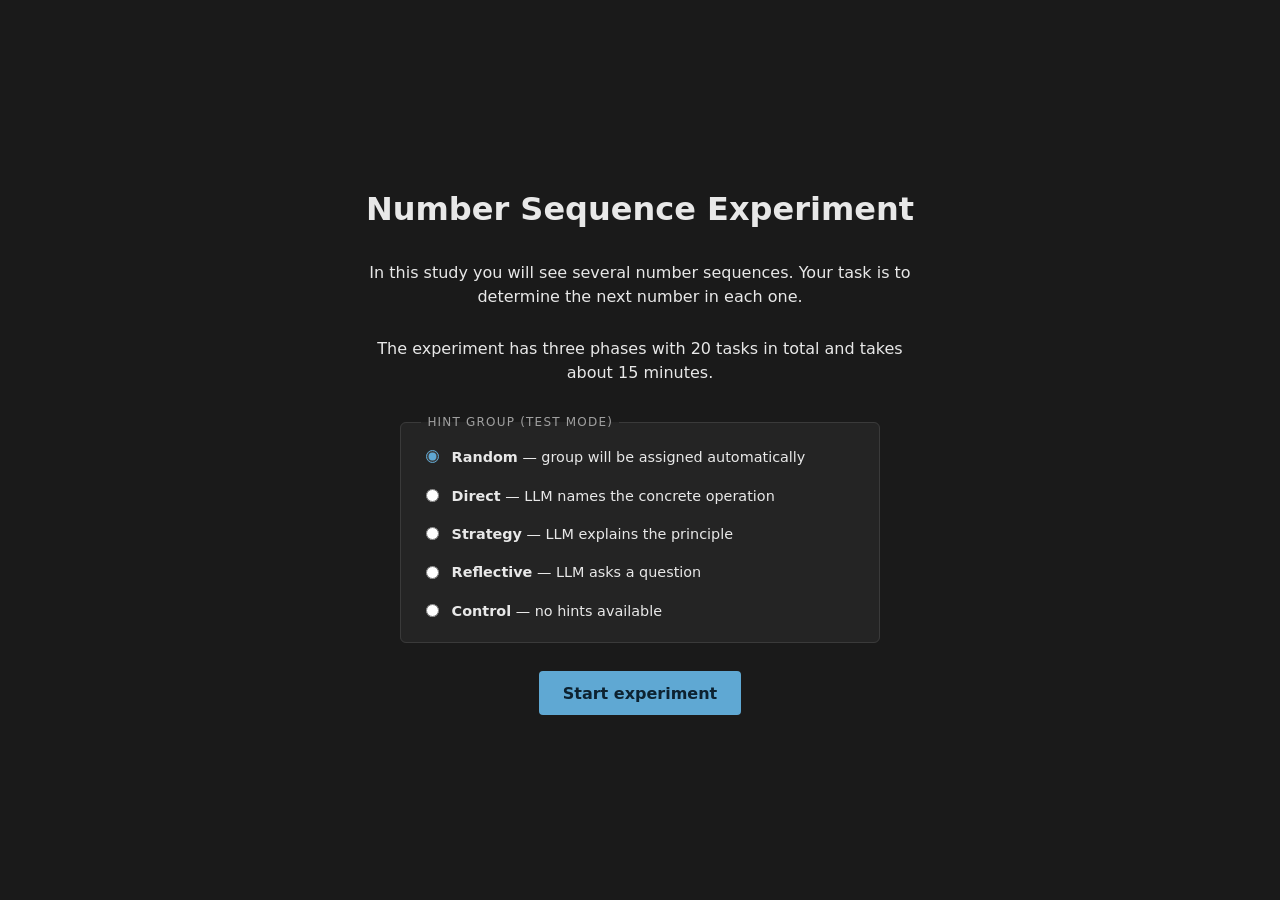
==== experiment/index.html @ 9c629177 "feat: add web-based number-sequence experiment with LLM hint conditions FastAPI server proxying Anth" ====
<!doctype html>
<html lang="en">
<head>
  <meta charset="utf-8" />
  <meta name="viewport" content="width=device-width, initial-scale=1" />
  <title>Number Sequence Experiment</title>
  <link rel="stylesheet" href="style.css" />
</head>
<body>
  <main class="container">

    <!-- Welcome screen: short instruction + group picker + start -->
    <section id="screen-welcome" class="screen" hidden>
      <h1>Number Sequence Experiment</h1>
      <p>
        In this study you will see several number sequences.
        Your task is to determine the next number in each one.
      </p>
      <p>
        The experiment has three phases with 20 tasks in total
        and takes about 15 minutes.
      </p>

      <fieldset class="condition-picker">
        <legend>Hint group (test mode)</legend>
        <label>
          <input type="radio" name="welcome-condition" value="random" checked />
          <span><strong>Random</strong> — group will be assigned automatically</span>
        </label>
        <label>
          <input type="radio" name="welcome-condition" value="direct" />
          <span><strong>Direct</strong> — LLM names the concrete operation</span>
        </label>
        <label>
          <input type="radio" name="welcome-condition" value="strategy" />
          <span><strong>Strategy</strong> — LLM explains the principle</span>
        </label>
        <label>
          <input type="radio" name="welcome-condition" value="reflective" />
          <span><strong>Reflective</strong> — LLM asks a question</span>
        </label>
        <label>
          <input type="radio" name="welcome-condition" value="control" />
          <span><strong>Control</strong> — no hints available</span>
        </label>
      </fieldset>

      <button id="welcome-start-btn" class="primary">Start experiment</button>
    </section>

    <!-- Phase intro: before each phase -->
    <section id="screen-phase-intro" class="screen" hidden>
      <h2 id="phase-intro-title"></h2>
      <p id="phase-intro-text"></p>
      <button id="phase-intro-continue-btn" class="primary">Continue</button>
    </section>

    <!-- Trial screen: only the sequence + input, nothing else -->
    <section id="screen-trial" class="screen" hidden>
      <!-- Lightbulb: only visible in training phase and for hint conditions. -->
      <button
        id="hint-lightbulb-btn"
        class="lightbulb-btn"
        type="button"
        hidden
        aria-label="Show hint"
        title="Show hint"
      >
        <svg
          xmlns="http://www.w3.org/2000/svg"
          viewBox="0 0 24 24"
          width="22"
          height="22"
          fill="none"
          stroke="currentColor"
          stroke-width="2"
          stroke-linecap="round"
          stroke-linejoin="round"
          aria-hidden="true"
        >
          <line x1="9" y1="18" x2="15" y2="18" />
          <line x1="10" y1="22" x2="14" y2="22" />
          <path d="M15.09 14c.18-.98.65-1.74 1.41-2.5A4.65 4.65 0 0 0 18 8 6 6 0 0 0 6 8c0 1 .23 2.23 1.5 3.5A4.61 4.61 0 0 1 8.91 14" />
        </svg>
      </button>

      <div id="trial-sequence" class="sequence" aria-label="Number sequence"></div>

      <form id="trial-form" class="answer-form" autocomplete="off">
        <input
          id="trial-answer-input"
          type="text"
          inputmode="numeric"
          pattern="-?[0-9]*"
          aria-label="Your answer"
          required
        />
      </form>

      <!-- Hint panel: separate chat window that slides in from the right
           when the lightbulb is clicked. Sits fixed above the trial screen
           so the task stays visible. -->
      <aside id="hint-panel" class="hint-panel" hidden aria-label="Hint assistant">
        <header class="hint-panel-header">
          <h3>Hint</h3>
          <button
            id="hint-close-btn"
            type="button"
            class="icon-btn"
            aria-label="Close hint window"
            title="Close (Esc)"
          >×</button>
        </header>

        <div id="hint-messages" class="hint-messages" aria-live="polite"></div>

        <p id="hint-error" class="error" hidden></p>

        <form id="hint-followup-form" class="hint-followup" hidden>
          <input
            id="hint-followup-input"
            type="text"
            placeholder="Ask a follow-up…"
            aria-label="Follow-up to the hint assistant"
            maxlength="280"
            autocomplete="off"
          />
          <button type="submit" class="secondary">Send</button>
        </form>
      </aside>

      <p id="trial-feedback" class="feedback" aria-live="polite"></p>

      <button id="trial-skip-btn" class="secondary" hidden>
        Skip task
      </button>
    </section>

    <!-- End screen: thanks + CSV download -->
    <section id="screen-end" class="screen" hidden>
      <h2>Thank you for participating!</h2>
      <p>
        The experiment is complete. Please download your data below and
        send it to the experimenter.
      </p>
      <button id="end-download-btn" class="primary">Download data</button>
      <p class="muted">
        Participant ID:
        <code id="end-participant-id"></code>
      </p>
    </section>

    <!-- Error screen: e.g. when sequences.json cannot be loaded -->
    <section id="screen-error" class="screen" hidden>
      <h2>Error</h2>
      <p id="error-message"></p>
    </section>

  </main>

  <script src="js/logger.js"></script>
  <script src="js/sequences.js"></script>
  <script src="js/hints.js"></script>
  <script src="js/experiment.js"></script>
  <script src="js/main.js"></script>
</body>
</html>
---- experiment/style.css ----
/* Dunkles Lab-Tool-Theme. Fullscreen-Layout: jeder Screen füllt das Viewport,
 * Inhalt wird vertikal + horizontal zentriert. Iteration 1. */

:root {
  --bg: #1a1a1a;
  --bg-elevated: #242424;
  --fg: #e8e8e8;
  --fg-muted: #a0a0a0;
  --accent: #5fa8d3;
  --accent-hover: #7cbce0;
  --error: #e07b7b;
  --success: #7bc97b;
  --border: #3a3a3a;
}

* {
  box-sizing: border-box;
}

html, body {
  height: 100%;
  margin: 0;
  padding: 0;
}

body {
  background: var(--bg);
  color: var(--fg);
  font-family: system-ui, -apple-system, "Segoe UI", sans-serif;
  font-size: 16px;
  line-height: 1.5;
}

/* Container = Vollbild, ein Screen = ein Vollbild-Flex-Container.
 * `[hidden]` versteckt Screens, alle anderen werden zentriert dargestellt. */
.container {
  min-height: 100vh;
  display: flex;
  flex-direction: column;
}

.screen {
  flex: 1;
  display: flex;
  flex-direction: column;
  justify-content: center;
  align-items: center;
  text-align: center;
  gap: 1.75rem;
  padding: 3rem 2rem;
}

.screen[hidden] {
  display: none;
}

/* Textbreite begrenzen, damit Anweisungen nicht über die ganze Breite laufen. */
h1, h2, p {
  margin: 0;
  max-width: 36rem;
}

h1 { font-size: 2rem; font-weight: 600; }
h2 { font-size: 1.5rem; font-weight: 600; }

p.error    { color: var(--error); }
p.muted    { color: var(--fg-muted); font-size: 0.9rem; }
p.feedback { min-height: 1.5em; font-weight: 500; }
p.feedback.is-correct { color: var(--success); }
p.feedback.is-wrong   { color: var(--error); }

code { font-family: ui-monospace, "SF Mono", Menlo, monospace; }

/* ---------- Welcome: Condition-Picker (Test-Modus) ------------------ */

.condition-picker {
  border: 1px solid var(--border);
  border-radius: 6px;
  padding: 0.75rem 1.25rem 1rem;
  background: var(--bg-elevated);
  display: flex;
  flex-direction: column;
  gap: 0.55rem;
  text-align: left;
  width: 100%;
  max-width: 30rem;
  margin: 0;
}

.condition-picker legend {
  padding: 0 0.4rem;
  color: var(--fg-muted);
  font-size: 0.75rem;
  letter-spacing: 0.1em;
  text-transform: uppercase;
}

.condition-picker label {
  display: flex;
  align-items: flex-start;
  gap: 0.6rem;
  font-size: 0.9rem;
  cursor: pointer;
  padding: 0.25rem 0;
}

.condition-picker label:hover {
  color: var(--fg);
}

.condition-picker input[type="radio"] {
  accent-color: var(--accent);
  margin-top: 0.2rem;
}

.condition-picker strong {
  font-weight: 600;
  color: var(--fg);
}

/* ---------- Trial-Screen --------------------------------------------- */

/* Trial-Screen ist `position: relative`, damit die Glühbirne oben rechts
 * absolut positioniert werden kann ohne das Flex-Layout zu stören. */
#screen-trial { position: relative; }

.lightbulb-btn {
  position: absolute;
  top: 1.5rem;
  right: 1.5rem;
  width: 2.75rem;
  height: 2.75rem;
  padding: 0;
  background: transparent;
  border: 1px solid var(--border);
  border-radius: 50%;
  color: var(--fg-muted);
  display: flex;
  align-items: center;
  justify-content: center;
  transition: color 120ms ease, border-color 120ms ease;
}

.lightbulb-btn:hover {
  color: var(--accent);
  border-color: var(--accent);
}

/* ---------- Hint-Panel (Side-Drawer von rechts) --------------------- */

.hint-panel {
  position: fixed;
  top: 0;
  right: 0;
  bottom: 0;
  width: min(440px, 92vw);
  z-index: 100;
  background: var(--bg-elevated);
  border-left: 1px solid var(--border);
  box-shadow: -8px 0 32px rgba(0, 0, 0, 0.4);

  display: flex;
  flex-direction: column;
  gap: 1rem;
  padding: 1.5rem;
  text-align: left;

  /* Slide-in: Standard ist eingeblendet, [hidden] schiebt nach rechts raus.
   * Wir überschreiben das Default-`display: none` von [hidden] mit
   * `display: flex` und schieben stattdessen via transform. */
  transform: translateX(0);
  transition: transform 220ms ease;
}

.hint-panel[hidden] {
  display: flex !important;
  transform: translateX(100%);
  pointer-events: none;
}

.hint-panel-header {
  display: flex;
  justify-content: space-between;
  align-items: center;
  padding-bottom: 0.5rem;
  border-bottom: 1px solid var(--border);
}

.hint-panel-header h3 {
  margin: 0;
  font-size: 0.85rem;
  font-weight: 600;
  color: var(--fg-muted);
  letter-spacing: 0.1em;
  text-transform: uppercase;
}

.icon-btn {
  background: transparent;
  border: none;
  color: var(--fg-muted);
  font-size: 1.6rem;
  line-height: 1;
  padding: 0 0.4rem;
  cursor: pointer;
  border-radius: 4px;
}

.icon-btn:hover {
  color: var(--fg);
  background: rgba(255, 255, 255, 0.05);
}

.hint-messages {
  flex: 1;
  display: flex;
  flex-direction: column;
  gap: 0.6rem;
  overflow-y: auto;
  /* etwas Innenabstand gegen den Scroll-Rand */
  padding-right: 0.25rem;
}

.hint-messages .hint-bubble {
  background: var(--bg-elevated);
  border: 1px solid var(--border);
  border-left: 3px solid var(--accent);
  border-radius: 4px;
  padding: 0.75rem 1rem;
  color: var(--fg);
  font-size: 0.95rem;
  text-align: left;
  white-space: pre-wrap;
}

.hint-messages .hint-bubble.user {
  border-left-color: var(--fg-muted);
  color: var(--fg-muted);
  font-style: italic;
}

.hint-followup {
  display: flex;
  gap: 0.5rem;
}

.hint-followup input[type="text"] {
  flex: 1;
  font-size: 1rem;
  padding: 0.55rem 0.9rem;
  text-align: left;
  width: auto;
}

.hint-followup button {
  padding: 0.55rem 1rem;
  font-size: 0.95rem;
}

.sequence {
  font-size: clamp(2.25rem, 6vw, 4rem);
  font-weight: 500;
  letter-spacing: 0.04em;
  /* Damit `2 — 4 — 8 — 16 — 32 — ?` auf schmalen Screens umbrechen kann. */
  max-width: 90vw;
}

.answer-form {
  display: flex;
  justify-content: center;
}

input[type="text"] {
  background: var(--bg-elevated);
  color: var(--fg);
  border: 1px solid var(--border);
  border-radius: 4px;
  padding: 0.85rem 1.25rem;
  font-size: 1.75rem;
  font-family: inherit;
  text-align: center;
  width: 12rem;
}

input[type="text"]:focus {
  outline: 2px solid var(--accent);
  outline-offset: 2px;
  border-color: var(--accent);
}

/* ---------- Buttons -------------------------------------------------- */

button {
  font-family: inherit;
  font-size: 1rem;
  padding: 0.7rem 1.4rem;
  border-radius: 4px;
  border: 1px solid transparent;
  cursor: pointer;
}

button:focus-visible {
  outline: 2px solid var(--accent);
  outline-offset: 2px;
}

button.primary {
  background: var(--accent);
  color: #0d2230;
  font-weight: 600;
}

button.primary:hover {
  background: var(--accent-hover);
}

button.secondary {
  background: transparent;
  color: var(--fg-muted);
  border-color: var(--border);
}

button.secondary:hover {
  color: var(--fg);
  border-color: var(--fg-muted);
}
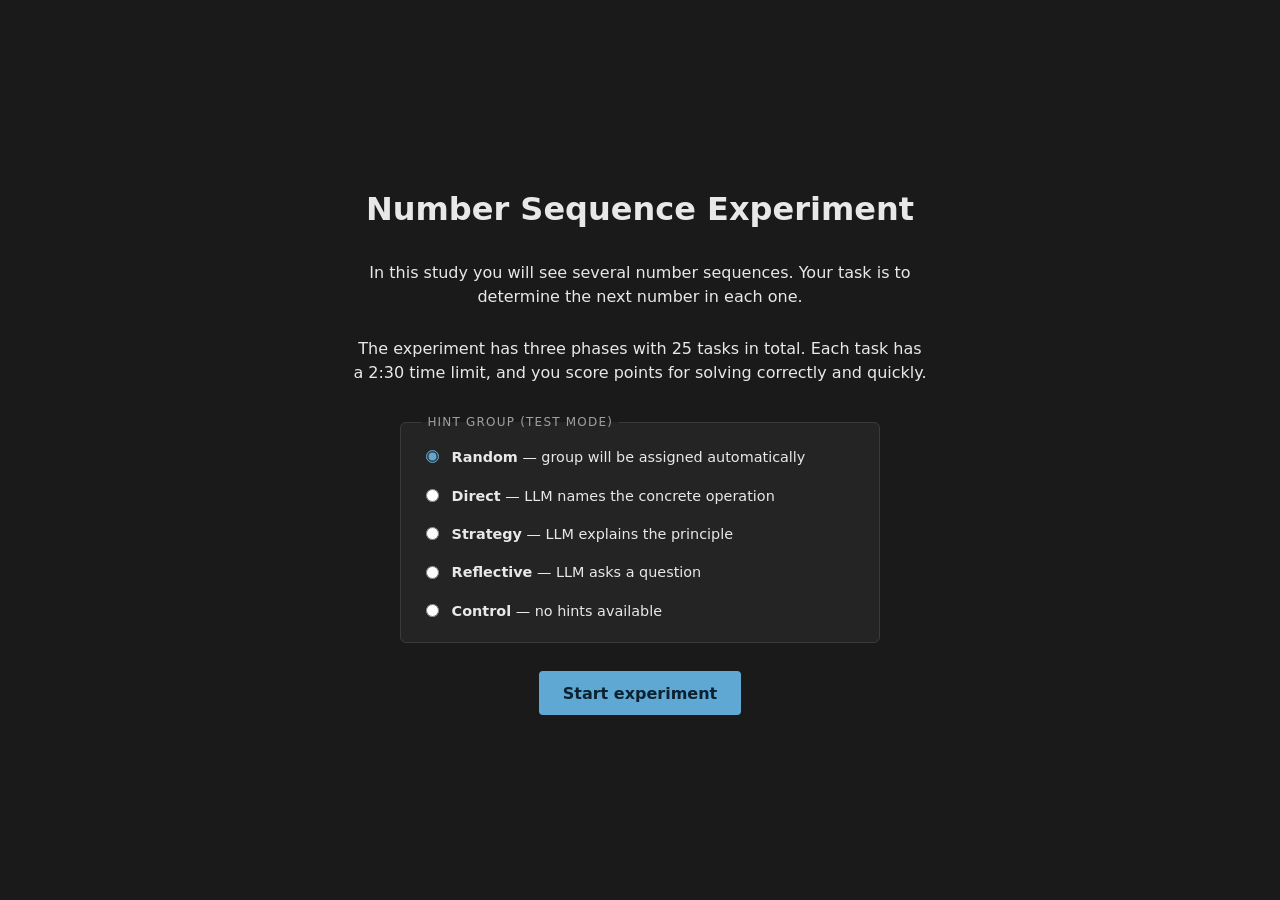
==== commit 8233bdf1: "refactor: fix lightbulb button + enhance readme" ====
--- a/experiment/index.html
+++ b/experiment/index.html
@@ -17,8 +17,9 @@
         Your task is to determine the next number in each one.
       </p>
       <p>
-        The experiment has three phases with 20 tasks in total
-        and takes about 15 minutes.
+        The experiment has three phases with 25 tasks in total.
+        Each task has a 2:30 time limit, and you score points for solving
+        correctly and quickly.
       </p>
 
       <fieldset class="condition-picker">
@@ -84,6 +85,13 @@
         </svg>
       </button>
 
+      <!-- Status bar: phase/task counter, countdown timer, running score. -->
+      <div class="trial-status">
+        <span id="trial-counter" class="trial-counter"></span>
+        <span id="trial-timer" class="trial-timer" aria-label="Time remaining">2:30</span>
+        <span id="trial-score" class="trial-score">0 pts</span>
+      </div>
+
       <div id="trial-sequence" class="sequence" aria-label="Number sequence"></div>
 
       <form id="trial-form" class="answer-form" autocomplete="off">
@@ -130,18 +138,15 @@
       </aside>
 
       <p id="trial-feedback" class="feedback" aria-live="polite"></p>
-
-      <button id="trial-skip-btn" class="secondary" hidden>
-        Skip task
-      </button>
     </section>
 
     <!-- End screen: thanks + CSV download -->
     <section id="screen-end" class="screen" hidden>
       <h2>Thank you for participating!</h2>
+      <p id="end-score" class="end-score"></p>
       <p>
-        The experiment is complete. Please download your data below and
-        send it to the experimenter.
+        The experiment is complete. Your data has been saved automatically.
+        You can also download a copy below.
       </p>
       <button id="end-download-btn" class="primary">Download data</button>
       <p class="muted">
--- a/experiment/style.css
+++ b/experiment/style.css
@@ -124,6 +124,52 @@
  * absolut positioniert werden kann ohne das Flex-Layout zu stören. */
 #screen-trial { position: relative; }
 
+/* Statusleiste oben: Phasen-/Aufgaben-Zähler, Countdown, Punktestand.
+ * Absolut positioniert, damit sie das vertikal zentrierte Layout nicht
+ * verschiebt. `pointer-events: none`, damit die volle Breite NICHT die
+ * Glühbirne (top-right) überdeckt und deren Klicks abfängt. */
+.trial-status {
+  position: absolute;
+  top: 0;
+  left: 0;
+  right: 0;
+  display: flex;
+  align-items: center;
+  justify-content: space-between;
+  gap: 1rem;
+  padding: 1.5rem 5rem;
+  font-size: 0.95rem;
+  color: var(--fg-muted);
+  pointer-events: none;
+}
+
+.trial-counter { text-align: left; }
+.trial-score   { text-align: right; font-variant-numeric: tabular-nums; }
+
+.trial-timer {
+  font-family: ui-monospace, "SF Mono", Menlo, monospace;
+  font-size: 1.3rem;
+  font-weight: 600;
+  color: var(--fg);
+  font-variant-numeric: tabular-nums;
+}
+
+/* Letzte 30 Sekunden: Timer rot, dezent pulsierend. */
+.trial-timer.is-low {
+  color: var(--error);
+  animation: timer-pulse 1s ease-in-out infinite;
+}
+
+@keyframes timer-pulse {
+  50% { opacity: 0.5; }
+}
+
+.end-score {
+  font-size: 1.15rem;
+  font-weight: 600;
+  color: var(--accent);
+}
+
 .lightbulb-btn {
   position: absolute;
   top: 1.5rem;
